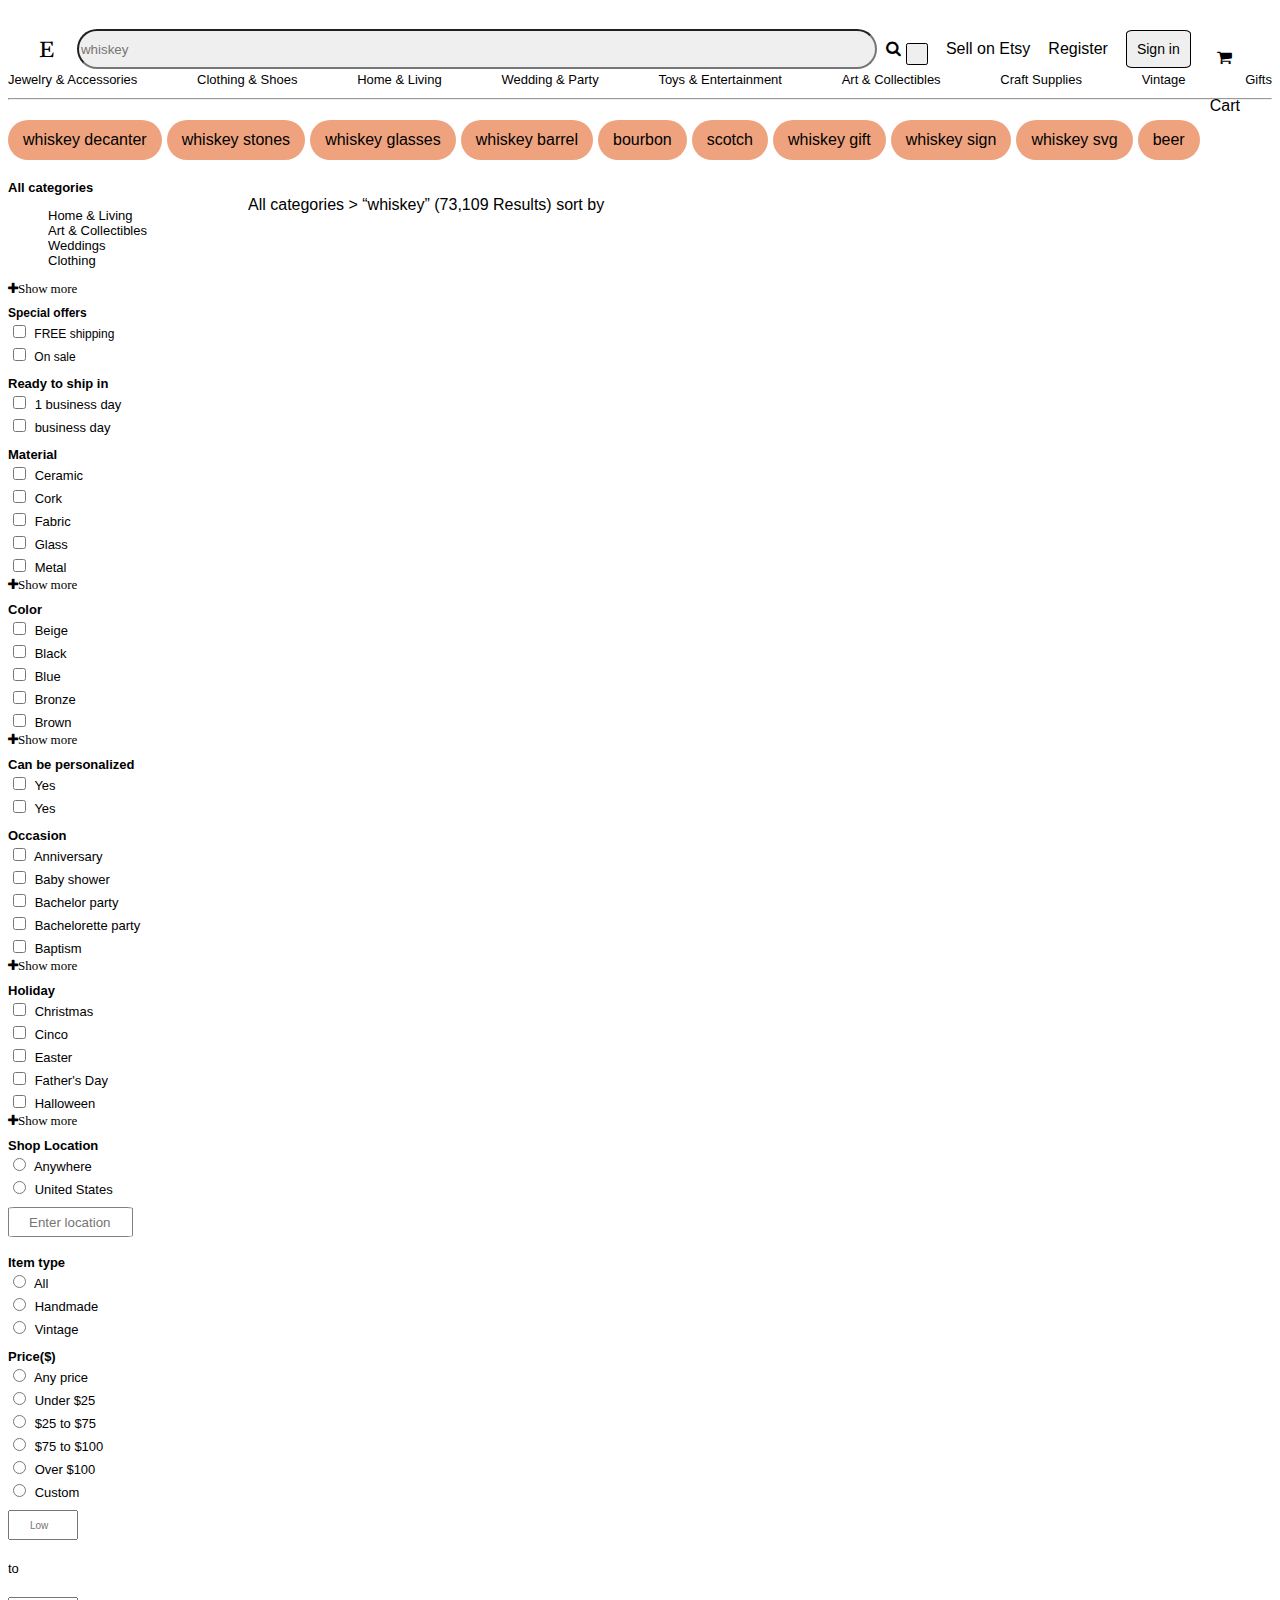
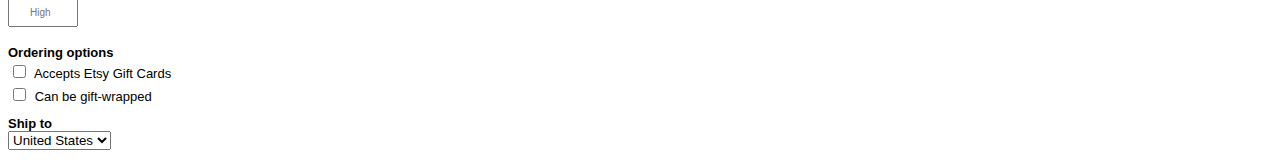
==== index.html @ 6b38b1d8 "etsy v1 ignot test files" ====
<!DOCTYPE html>
<html lang="en">
<head>
    <meta charset="UTF-8">
    <meta name="viewport" content="width=device-width, initial-scale=1.0">
    <meta http-equiv="X-UA-Compatible" content="ie=edge">
    <title>Document</title>

    <link rel="stylesheet" href="style.css">
    <link rel="stylesheet" href="https://stackpath.bootstrapcdn.com/font-awesome/4.7.0/css/font-awesome.min.css" />
</head>

<body>


<div class="container">

    
    <div class="header">
       
            <i class="fa fa-etsy"></i>
            <div>
                <input id="search" type="text" name="search" placeholder="whiskey">
                <i class="fa fa-search"></i>
                <button id="button" type="submit"></button>
           </div>
       
        
      
            <p>Sell on Etsy</p>
            <p>Register</p>
            <button>Sign in</button>
            <div id="cart">
            <i class="fa fa-shopping-cart"></i>
            <p>Cart</p>
            </div>
                    
       
    </div>

    </div>
        
    <div class="nav1">
        
    
            <li>Jewelry & Accessories</li>
            <li> Clothing & Shoes</li>
            <li>Home & Living</li>
            <li>Wedding & Party </li>
            <li>Toys & Entertainment</li>
            <li>Art & Collectibles</li>
            <li>Craft Supplies</li>
            <li>Vintage </li>
            <li>Gifts</li>
    

    </div>
    <hr></hr>
    <div class="nav2">
        
            <li>whiskey decanter</li>
            <li>whiskey stones</li>
            <li>whiskey glasses</li>
            <li>whiskey barrel</li>
            <li>bourbon</li>
            <li>scotch</li>
            <li>whiskey gift</li>
            <li>whiskey sign</li>
            <li>whiskey svg</li>
            <li>beer</li>

    </div>
    
    <div class="content"> 

        <div class="aside">
            <div class="allcat">
                <b>All categories</b>
                <ul>
                <li>Home & Living</li>
                <li>Art & Collectibles</li>
                <li>Weddings</li>
                <li>Clothing</li>
                 </ul>   
                 <i class="fa fa-plus">Show more</i>
               
            </div>

            <div class="specialoffers">
           <b> Special offers</b>
                <form>
                            
                            <input id="free" type="checkbox" name="offers"/>
                            <label for="free">FREE shipping</label><br>
                            <input id="sale" type="checkbox" name="offers"/>
                            <label for="sale">On sale</label>
                 </form>   
            </div>

            <div class="ship">
                    <b> Ready to ship in</b> 
                    <form>
                            
                            <input id="1day" type="checkbox" name="shipdays"/>
                            <label for="1day">1 business day</label><br>
                            <input id="1-3days" type="checkbox" name="shipdays"/>
                            <label for="1-3days"> business day</label>
                 </form>   
            </div>
            
            <div class="material">
                    <b> Material</b> 
                    <form>
                            
                            <input id="ceramic" type="checkbox" name="material"/>
                            <label for="ceramic">Ceramic</label><br>
                            <input id="cork" type="checkbox" name="material"/>
                            <label for="cork">Cork</label><br>
                            <input id="fabric" type="checkbox" name="material"/>
                            <label for="fabric">Fabric</label><br>
                            <input id="glass" type="checkbox" name="material"/>
                            <label for="glass">Glass</label><br>
                            <input id="Metal" type="checkbox" name="material"/>
                            <label for="Metal">Metal</label><br>
                            <i class="fa fa-plus">Show more</i>
                 </form>  
            </div>

            <div class="color">
                    <b> Color</b> 
                    <form>
                            
                            <input id="beige" type="checkbox" name="color"/>
                            <label for="beige">Beige</label><br>
                            <input id="black" type="checkbox" name="color"/>
                            <label for="black">Black</label><br>
                            <input id="blue" type="checkbox" name="color"/>
                            <label for="blue">Blue</label><br>
                            <input id="bronze" type="checkbox" name="color"/>
                            <label for="bronze">Bronze</label><br>
                            <input id="brown" type="checkbox" name="color"/>
                            <label for="brown">Brown</label><br>
                            <i class="fa fa-plus">Show more</i>
                           
                 </form>  
            </div>

            <div class="personalized">
                    <b> Can be personalized</b> 
                    <form>
                            
                            <input id="yes" type="checkbox" name="personalized"/>
                            <label for="yes">Yes</label><br>
                            <input id="no" type="checkbox" name="personalized"/>
                            <label for="no">Yes</label><br>
                 </form>  
            </div>

            <div class="occasion">
                    <b> Occasion</b> 
                    <form>
                            
                            <input id="anniversary" type="checkbox" name="occasion"/>
                            <label for="anniversary">Anniversary</label><br>
                            <input id="baby" type="checkbox" name="occasion"/>
                            <label for="baby">Baby shower</label><br>
                            <input id="bachelor" type="checkbox" name="occasion"/>
                            <label for="bachelor">Bachelor party</label><br>
                            <input id="bachelorette" type="checkbox" name="occasion"/>
                            <label for="bachelorette">Bachelorette party</label><br>
                            <input id="baptism" type="checkbox" name="occasion"/>
                            <label for="baptism">Baptism</label><br>
                            <i class="fa fa-plus">Show more</i>
                 </form>  
            </div>

            <div class="holiday">
                    <b> Holiday</b> 
                    <form>
                            
                            <input id="christmas" type="checkbox" name="holiday"/>
                            <label for="christmas">Christmas</label><br>
                            <input id="cinco" type="checkbox" name="holiday"/>
                            <label for="cinco">Cinco</label><br>
                            <input id="easter" type="checkbox" name="holiday"/>
                            <label for="easter">Easter</label><br>
                            <input id="father" type="checkbox" name="holiday"/>
                            <label for="father">Father's Day</label><br>
                            <input id="halloween" type="checkbox" name="holiday"/>
                            <label for="halloween">Halloween</label><br>
                            <i class="fa fa-plus">Show more</i>
                    </form>        

            </div>

            <div class="location">
                    <b> Shop Location</b> 
                    <form>
                    <input id="anywhere" type="radio" name="location"/>
                    <label for="anywhere">Anywhere</label><br>
                    <input id="usa" type="radio" name="location"/>
                    <label for="usa">United States</label><br>
                    <input id="custom" type="text" name="price" placeholder="Enter location"/>
                    </form>
            </div>

            <div class="itemtype">
                    <b> Item type</b> 
                    <form>
                            <input id="all" type="radio" name="itemtype"/>
                            <label for="all">All</label><br>
                            <input id="hand" type="radio" name="itemtype"/>
                            <label for="hand">Handmade</label><br>
                            <input id="vintage" type="radio" name="itemtype"/>
                            <label for="vintage">Vintage</label><br>
                    </form>
            </div>

            <div class="asideprice">
                    <b> Price($)</b> 
                    <form>
                            <input id="anyprice" type="radio" name="price"/>
                            <label for="anyprice">Any price</label><br>
                            <input id="25" type="radio" name="price"/>
                            <label for="25">Under $25</label><br>
                            <input id="75" type="radio" name="price"/>
                            <label for="75">$25 to $75</label><br>
                            <input id="100" type="radio" name="price"/>
                            <label for="100">$75 to $100</label><br>
                            <input id="over100" type="radio" name="price"/>
                            <label for="over100">Over $100</label><br>
                            <input id="custom" type="radio" name="price"/>
                            <label for="custom">Custom</label><br>
                                <input id="custom" type="text" name="price" placeholder="Low"/>
                                <p>to</p>
                                <input id="custom" type="text" name="price" placeholder="High" />
                          
                    </form>
            </div>

            <div class="ordering">
                    <b> Ordering options</b> 
                    <form>
                            
                            <input id="giftcard" type="checkbox" name="orderoptions"/>
                            <label for="giftcard">Accepts Etsy Gift Cards</label><br>
                            <input id="wrapped" type="checkbox" name="holiday"/>
                            <label for="wrapped">Can be gift-wrapped</label><br>
                           
                    </form>        

            </div>

            <div class="shipto">
                    <b> Ship to</b> <br>
                    <select name="country">
                        <option value="usa">United States</option>
                        <option value="mx">Mexico</option>
                        <option value="can">Canada</option>
                    </select>
            </div>
        </div>
       
        <section class="section">

            <div class="categories">
                
                <p>All categories > “whiskey” (73,109 Results)<span id="sort"> sort by </span></p>
                
            </div>   
            
        
          



            <div class="main"> 


                
                <!-- <div>    
                    <img src="https://placehold.it/200/200"/>
                    <h3>Title</h3>
                    <div class="desc">
                        <p>Description</p>
                        <p class="price">$12.00</p>
                    </div>   
                </div>  
        
                <div>    
                    <img src="https://placehold.it/200/200"/>
                    <h3>Title</h3>
                    <div class="desc">
                        <p>Description</p>
                        <p class="price">$12.00</p>
                    </div>  
                </div>   
                
                <div>    
                    <img src="https://placehold.it/200/200"/>
                    <h3>Title</h3>
                    <div class="desc">
                        <p>Description</p>
                        <p class="price">$12.00</p>
                    </div>   
                </div>   
       
                <div>    
                    <img src="https://placehold.it/200/200"/>
                    <h3>Title</h3>
                    <div class="desc">
                        <p>Description</p>
                        <p class="price">$12.00</p>
                    </div>   
                </div>   
       
                <div class="product">    
                    <img src="https://placehold.it/200/200"/>
                    <h3>Title</h3>
                    <div class="desc">
                        <p>Description</p>
                        <p class="price">$12.00</p>
                    </div>   
                </div>  
       
                <div>    
                    <img src="https://placehold.it/200/200"/>
                    <h3>Title</h3>
                    <div class="desc">
                        <p>Description</p>
                        <p class="price">$12.00</p>
                    </div>   
                </div>     -->
    
            </div> 
               
        
                
               
                
             </div>
       
        </section>
            

        
    </div>
    
</div>     

    




































<!-- <div class="container">

    <header>
        <h1>Etsy</h1>
        <buton>Sign In</buton>
    </header>

    <section class="body">
        <aside>
            <ul>
                <li><a href="#">Google</a></li>
                <li><a href="#">Etsy</a></li>
            </ul>
        </aside>
        <main>
            <div class="product">
                <img src="https://placehold.it/300/300"/>
                <h3>foobar</h3>
                <div class="desc">
                    <p>Views: 29</p>
                    <p class="price">$12.00</p>
            </div>
            <div class="product">
                    <img src="https://placehold.it/300/300"/>
                    <h3>foobar</h3>
                    <div class="desc">
                        <p>Views: 29</p>
                        <p class="price">$12.00</p>
            </div>
            <div class="product">
                    <img src="https://placehold.it/300/300"/>
                    <h3>foobar</h3>
                    <div class="desc">
                        <p>Views: 29</p>
                        <p class="price">$12.00</p>
            </div>
            <div class="product">
                    <img src="https://placehold.it/300/300"/>
                    <h3>foobar</h3>
                    <div class="desc">
                        <p>Views: 29</p>
                        <p class="price">$12.00</p>
                </div>
        </main>

    </section>


</div> -->


<script src="items.js"></script>
<script src="main.js"></script>
</body>
</html>
---- style.css ----
html{
    box-sizing:border-box;
    font-family: sans-serif;
}
*,
*::before,
*::after{box-sizing:inherit;
}

.container {
    width: 1200px;
    margin: auto;

}
    

.header {
    display: flex;
    justify-content: space-between;
    align-items: center;
    line-height: 50px;
    
}






#search {
    width: 800px;
    height: 40px;
    border-radius: 25px;
    background: rgb(239,239,239);
    
}




#cart {
    display: flex;
    flex-direction: column;
    justify-content: space-around;  
    height: 0px;
    align-items: center;
    border-left: 1px solid black;
}

i {
    padding: -20;
    margin: -20;
}


.location input[type=text] {
    width: 125px;
    height: 30px;
    padding: 12px 20px;
    margin: 8px 0;
    border: 1px solid gray;
    border-radius: 5%;
  
  }

.pricerange {
    display:flex;
}
.asideprice input[type=text] {
    width: 70px;
    height: 30px;
    padding: 12px 20px;
    margin: 8px 0;
    font-size: 10px;
  
  }

button {
    padding: 10px;
    font-size: 14px;
    border: 1px black solid;
    border-radius: 10%;
}


.nav1 {
    display:flex;
    justify-content: space-between;
    line-height: 100px;
    margin-bottom: -40px;
    margin-top: -60px;
    font-size: 13px;
   
}

.nav2{
    display:flex;
    justify-content: flex-start;
    line-height: 100px;
    margin-top: 20px;
    margin-bottom: 20px;

}
    
.content {
    display: grid;
    width: 1200px;
    grid-template-columns: 1fr 4fr;
    grid-area: 
    "aside section"

}

.aside {
    grid-area: "aside";
    margin: 0px;
    display:flex;
    flex-direction: column;
    font-size: 13px;
 
}

.aside div {
    margin-bottom: 10px;
}
.allcat li {
    
    list-style-type: none;
  
}

.specialoffers {
    font-size: 12px;

}

input {
    margin: 5px;
}

.specialoffers label {
    margin-bottom: 10px;
}

.section {
    grid-area: "section";
    display: grid;
    grid-template-columns: 1fr;
    grid-template-rows: 1fr 10fr;
    grid-area: 
    "categories"
    "main"
}


.main {
    margin-top:-100px;
    grid-area: "main";
    display: flex;
    flex-wrap: wrap;
    justify-content: space-between;
    /* display: grid;
    gap: 10px;
    grid-template-columns: 1fr 1fr 1fr 1fr; */
  

}

.product {
    width: 200px;
    
    display: grid;
    overflow: hidden;
    text-overflow: ellipsis;
    white-space: nowrap;
}

/* .product p {
    font-size: 14px;
    
}
  */


h3 {
    margin: 0px;
    width: 100%;
    overflow: hidden;
    text-overflow: ellipsis;
    white-space: nowrap;
    font-size: 14px;

    
}


.desc p {
    margin: 0px;
    width: 100%;
    overflow: hidden;
    text-overflow: ellipsis;
    white-space: nowrap;
}

.product img {
        width: 100%;
    }

.nav1 li {
    text-decoration: none;
    display: block;
    
}

.nav2 li {
    text-decoration: none;
    display: block;
    padding-right: 15px;
    background-color: rgb(238,163, 126);
    color: black;
    font-family: Arial, Helvetica, sans-serif;
    text-align: center;
    margin-right: 5px;
    line-height: 40px;
    padding: 0px 15px;
    white-space: nowrap;
    border-radius: 25px;

}

































/* 
.container {
    width: 1200px;
    margin: auto;
   
}

header {
    height: 100px;
    display: flex;
    justify-content: space-between;
}

.body {
    display: grid;
    grid-template-columns: 1fr 4fr;
  
    

}

aside {
    height: 100px;
 
  
}

main {
    display:grid;
    grid-template-columns: 1fr 1fr 1fr 1fr;
    gap: 10px;
  
}

.product {
    cursor: pointer;
}

.product img {
    width: 10-0%;
}

.product h3 {
    margin:0;
    width: 300px;

}

.product p {
    margin:0;
}

.desc {
    display: flex;
    justify-content: space-between;
}

 */
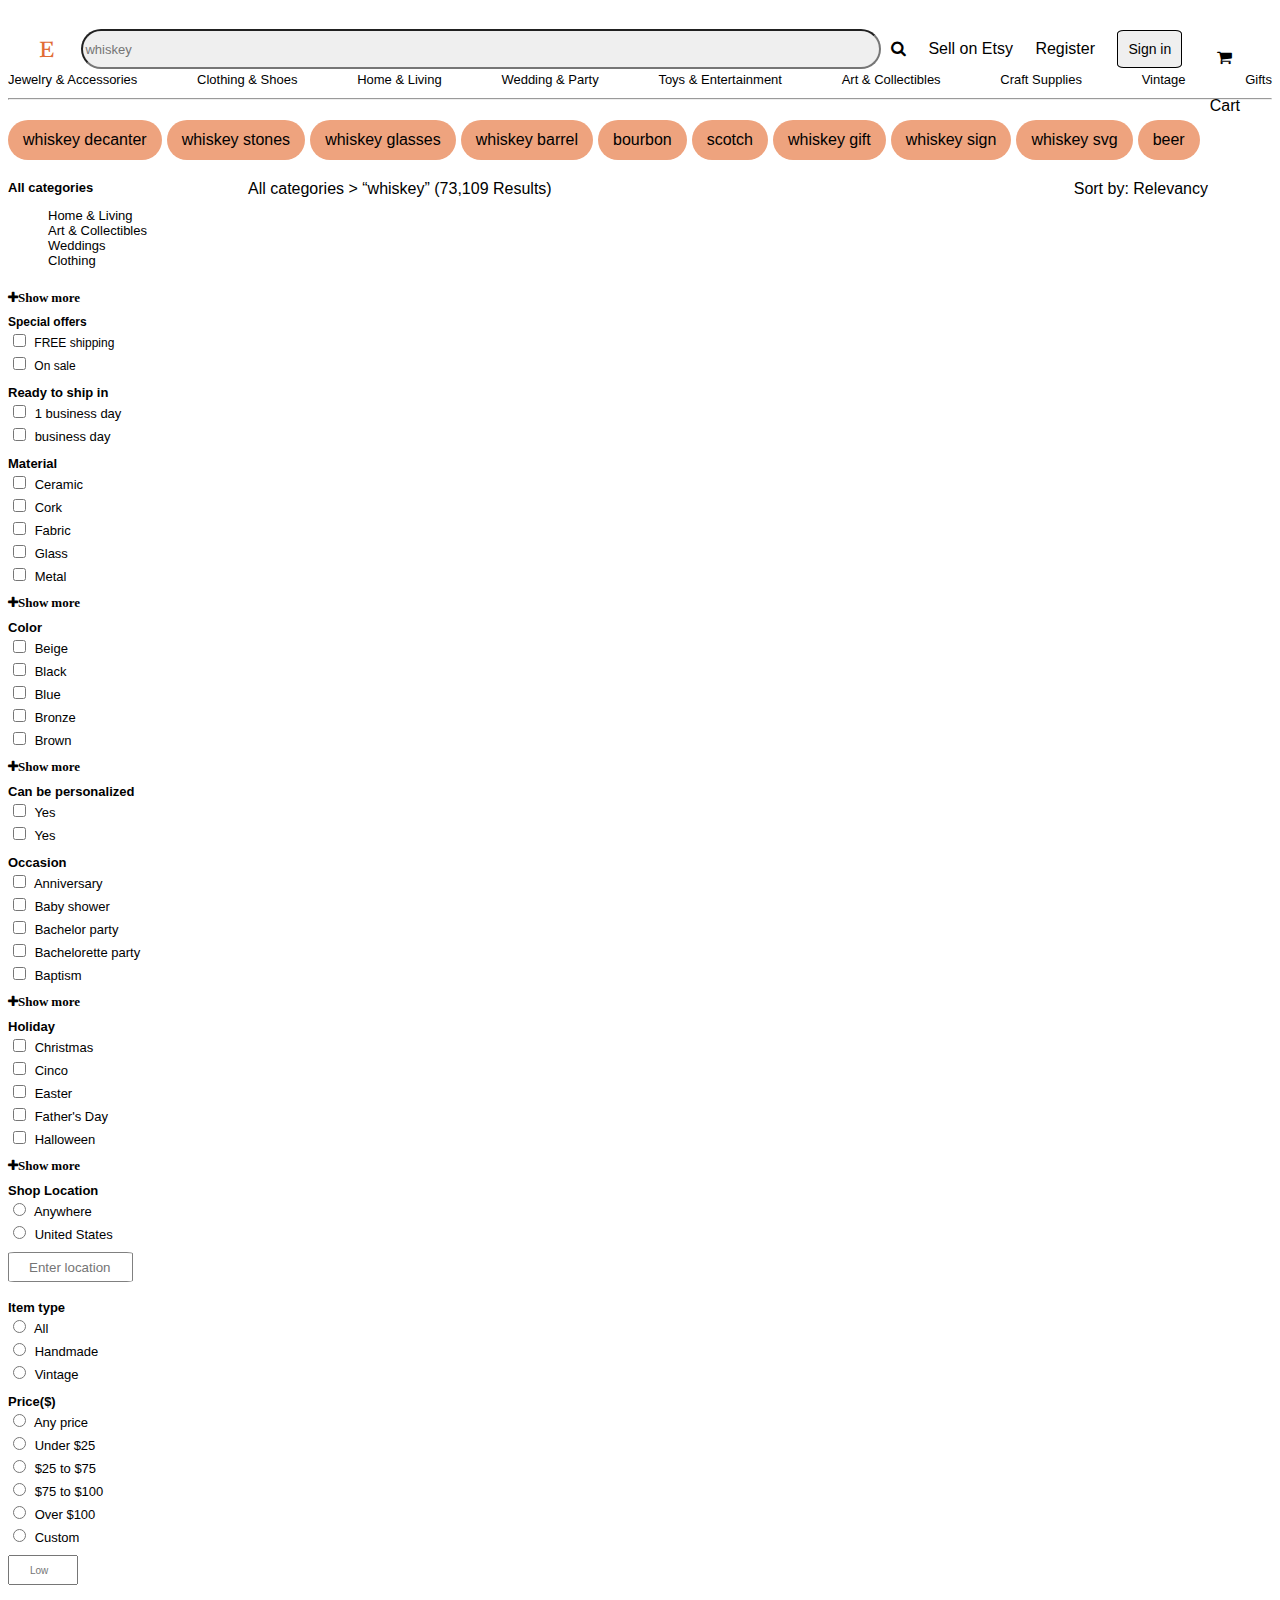
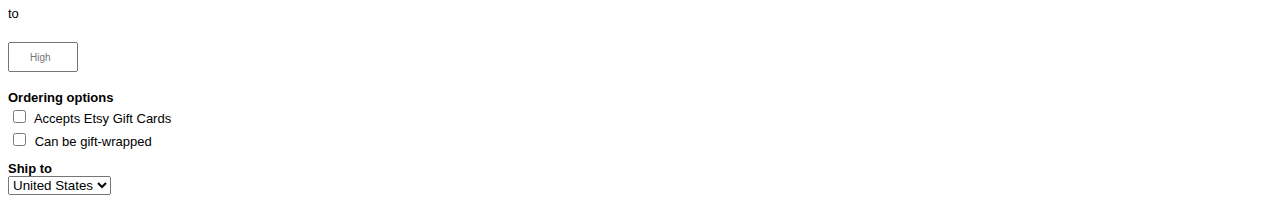
==== commit 9774eecb: "etsy v2 ignore test files" ====
--- a/index.html
+++ b/index.html
@@ -21,8 +21,8 @@
             <i class="fa fa-etsy"></i>
             <div>
                 <input id="search" type="text" name="search" placeholder="whiskey">
-                <i class="fa fa-search"></i>
-                <button id="button" type="submit"></button>
+                <i class="fa fa-search magnify"></i>
+                <!-- <button id="button" type="submit"></button> -->
            </div>
        
         
@@ -31,7 +31,7 @@
             <p>Register</p>
             <button>Sign in</button>
             <div id="cart">
-            <i class="fa fa-shopping-cart"></i>
+            <i class="fa fa-shopping-cart shoppingcart"></i>
             <p>Cart</p>
             </div>
                     
@@ -82,7 +82,7 @@
                 <li>Weddings</li>
                 <li>Clothing</li>
                  </ul>   
-                 <i class="fa fa-plus">Show more</i>
+                 <i class="fa fa-plus showmore"><b>Show more</b></i>
                
             </div>
 
@@ -122,7 +122,7 @@
                             <label for="glass">Glass</label><br>
                             <input id="Metal" type="checkbox" name="material"/>
                             <label for="Metal">Metal</label><br>
-                            <i class="fa fa-plus">Show more</i>
+                            <i class="fa fa-plus showmore"><b>Show more</b></i>
                  </form>  
             </div>
 
@@ -140,7 +140,7 @@
                             <label for="bronze">Bronze</label><br>
                             <input id="brown" type="checkbox" name="color"/>
                             <label for="brown">Brown</label><br>
-                            <i class="fa fa-plus">Show more</i>
+                            <i class="fa fa-plus showmore"><b>Show more</b></i>
                            
                  </form>  
             </div>
@@ -170,7 +170,7 @@
                             <label for="bachelorette">Bachelorette party</label><br>
                             <input id="baptism" type="checkbox" name="occasion"/>
                             <label for="baptism">Baptism</label><br>
-                            <i class="fa fa-plus">Show more</i>
+                            <i class="fa fa-plus showmore"><b>Show more</b></i>
                  </form>  
             </div>
 
@@ -188,7 +188,7 @@
                             <label for="father">Father's Day</label><br>
                             <input id="halloween" type="checkbox" name="holiday"/>
                             <label for="halloween">Halloween</label><br>
-                            <i class="fa fa-plus">Show more</i>
+                            <i class="fa fa-plus showmore"><b>Show more</b></i>
                     </form>        
 
             </div>
@@ -265,7 +265,8 @@
 
             <div class="categories">
                 
-                <p>All categories > “whiskey” (73,109 Results)<span id="sort"> sort by </span></p>
+                <div>All categories > “whiskey” (73,109 Results)</div>
+                <div>Sort by: Relevancy</div>
                 
             </div>   
             
--- a/style.css
+++ b/style.css
@@ -32,10 +32,13 @@
     height: 40px;
     border-radius: 25px;
     background: rgb(239,239,239);
-    
-}
-
-
+    font-size: 13px;
+    
+}
+
+/* .fa fa-etsy {
+    color: rgb(225, 108, 53)
+} */
 
 
 #cart {
@@ -44,12 +47,30 @@
     justify-content: space-around;  
     height: 0px;
     align-items: center;
-    border-left: 1px solid black;
+    border-left: 5px solid black;
+    
+}
+
+.shoppingcart {
+    color: black;
+   
 }
 
 i {
     padding: -20;
     margin: -20;
+    color: rgb(225, 108, 53);
+}
+
+.magnify {
+    color: black;
+}
+
+.showmore {
+    color: black;
+    margin-top: 10px;
+    font-weight: bold;
+    font-family: sans-serif;
 }
 
 
@@ -153,6 +174,44 @@
 }
 
 
+.categories {
+    display: flex;
+    justify-content: space-between;
+}
+
+
+
+.overlay {
+    position: absolute;
+    top: 0;
+    bottom: 0;
+    left: 0;
+    right: 0;
+    height: 100%;
+    width: 100%;
+    opacity: 0;
+    transition: .3s ease;
+   
+  }
+
+  .image {
+    position: relative;
+    width: 100%;
+    max-width: 400px;
+}
+
+.heart {
+    color: white;
+    font-size: 100px;
+    position: absolute;
+    top: 50%;
+    left: 50%;
+    transform: translate(-50%, -50%);
+    -ms-transform: translate(-50%, -50%);
+    text-align: center;
+  }
+
+
 .main {
     margin-top:-100px;
     grid-area: "main";
@@ -175,11 +234,18 @@
     white-space: nowrap;
 }
 
-/* .product p {
+.product p {
     font-size: 14px;
-    
-}
-  */
+    margin-top: 3px;
+    margin-bottom: 8px;
+    padding: 0px;
+    overflow: hidden;
+    text-overflow: ellipsis;
+    white-space: nowrap;
+    font-size: 14px;
+    
+}
+ 
 
 
 h3 {
